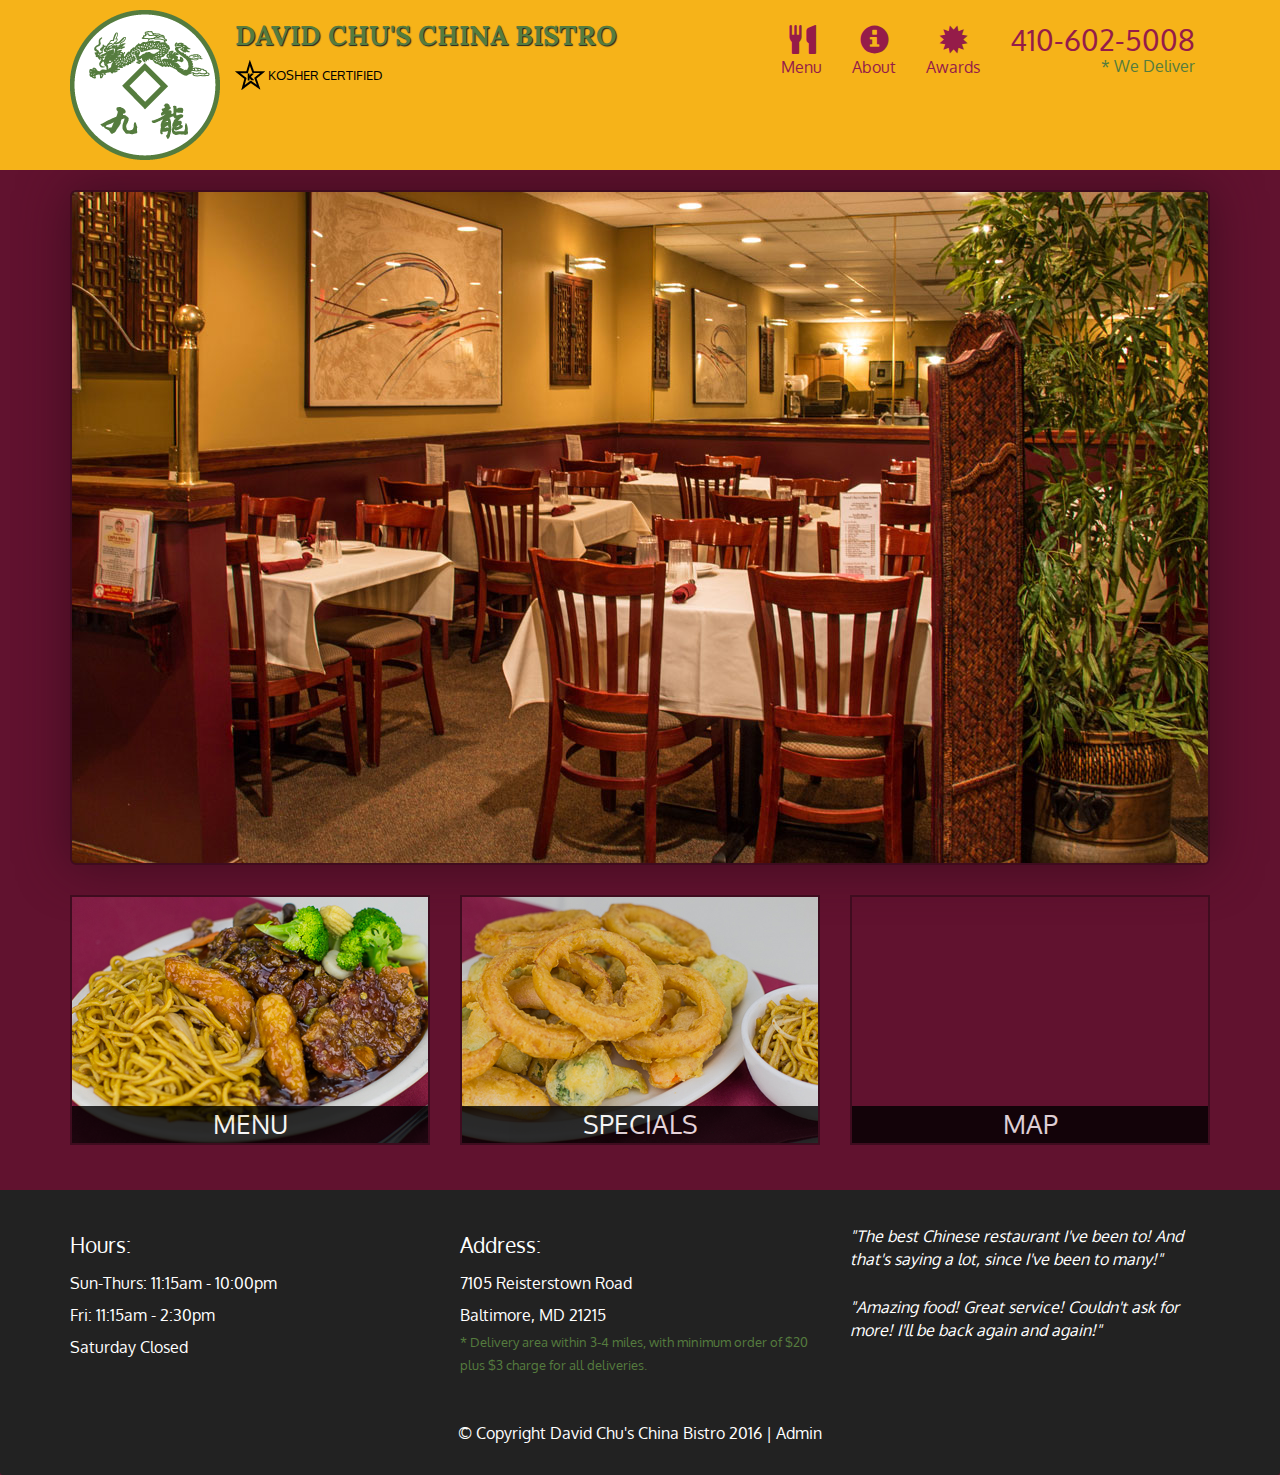
==== assignment5/index.html @ c631d10d "Adding files from Lecture59" ====
<!DOCTYPE html>
<html lang="en">
  <head>
    <meta charset="utf-8">
    <meta http-equiv="X-UA-Compatible" content="IE=edge">
    <meta name="viewport" content="width=device-width, initial-scale=1">
    <title>David Chu's China Bistro</title>
    <link href='https://fonts.googleapis.com/css?family=Oxygen:400,300,700' rel='stylesheet' type='text/css'>
    <link href='https://fonts.googleapis.com/css?family=Lora' rel='stylesheet' type='text/css'>
    <link rel="stylesheet" href="css/bootstrap.min.css">
    <link rel="stylesheet" href="css/restaurant.css">
    <link rel="stylesheet" href="css/common.css">
  </head>
  <body ng-app="restaurant" ng-strict-di>

    <!-- Fixed position loading indicator -->
    <loading class="loading-indicator"></loading>

    <header>
      <nav id="header-nav" class="navbar navbar-default">
        <div class="container">
          <div class="navbar-header">
            <a href="index.html" class="pull-left visible-md visible-lg">
              <div id="logo-img" alt="Logo image"></div>
            </a>

            <div class="navbar-brand">
              <a href="index.html"><h1>David Chu's China Bistro</h1></a>
              <p>
              <img src="images/star-k-logo.png" alt="Kosher certification">
              <span>Kosher Certified</span>
              </p>
            </div>

            <button id="navbarToggle" type="button" class="navbar-toggle collapsed" data-toggle="collapse" data-target="#collapsable-nav" aria-expanded="false">
              <span class="sr-only">Toggle navigation</span>
              <span class="icon-bar"></span>
              <span class="icon-bar"></span>
              <span class="icon-bar"></span>
            </button>
          </div>

          <div id="collapsable-nav" class="collapse navbar-collapse">
            <ul id="nav-list" class="nav navbar-nav navbar-right">
              <li id="navHomeButton" class="visible-xs">
                <a href="index.html">
                  <span class="glyphicon glyphicon-home"></span> Home</a>
              </li>
              <li id="navMenuButton" ui-sref-active="active">
                <a ui-sref="public.menu">
                  <span class="glyphicon glyphicon-cutlery"></span><br class="hidden-xs"> Menu</a>
              </li>
              <li>
                <a href="#">
                  <span class="glyphicon glyphicon-info-sign"></span><br class="hidden-xs"> About</a>
              </li>
              <li>
                <a href="#">
                  <span class="glyphicon glyphicon-certificate"></span><br class="hidden-xs"> Awards</a>
              </li>
              <li id="phone" class="hidden-xs">
                <a href="tel:410-602-5008">
                  <span>410-602-5008</span></a><div>* We Deliver</div>
              </li>
            </ul><!-- #nav-list -->
          </div><!-- .collapse .navbar-collapse -->
        </div><!-- .container -->
      </nav><!-- #header-nav -->
    </header>

    <div id="call-btn" class="visible-xs">
      <a class="btn" href="tel:410-602-5008">
        <span class="glyphicon glyphicon-earphone"></span>
        410-602-5008
      </a>
    </div>
    <div id="xs-deliver" class="text-center visible-xs">* We Deliver</div>

    <ui-view>
      <div class="text-center initial-loading">
        <h2>Loading Site...</h2>
      </div>
    </ui-view>

    <footer class="panel-footer">
      <div class="container">
        <div class="row">
          <section id="hours" class="col-sm-4">
            <span>Hours:</span><br>
            Sun-Thurs: 11:15am - 10:00pm<br>
            Fri: 11:15am - 2:30pm<br>
            Saturday Closed
            <hr class="visible-xs">
          </section>
          <section id="address" class="col-sm-4">
            <span>Address:</span><br>
            7105 Reisterstown Road<br>
            Baltimore, MD 21215
            <p>* Delivery area within 3-4 miles, with minimum order of $20 plus $3 charge for all deliveries.</p>
            <hr class="visible-xs">
          </section>
          <section id="testimonials" class="col-sm-4">
            <p>"The best Chinese restaurant I've been to! And that's saying a lot, since I've been to many!"</p>
            <p>"Amazing food! Great service! Couldn't ask for more! I'll be back again and again!"</p>
          </section>
        </div>
        <div class="text-center">
          &copy; Copyright David Chu's China Bistro 2016 |
          <a ui-sref="admin.auth">Admin</a></div>
      </div>
    </footer>

    <!-- Libs -->
    <script src="lib/jquery-2.1.4.min.js"></script>
    <script src="lib/bootstrap.min.js"></script>
    <script src="lib/angular.min.js"></script>
    <script src="lib/angular-ui-router.min.js"></script>

    <!-- Main Restaurant Module -->
    <script src="src/restaurant.module.js"></script>

    <!-- Common Module -->
    <script src="src/common/common.module.js"></script>
    <script src="src/common/loading/loading.component.js"></script>
    <script src="src/common/loading/loading.interceptor.js"></script>
    <script src="src/common/menu.service.js"></script>

    <!-- Public Module -->
    <script src="src/public/public.module.js"></script>
    <script src="src/public/public.routes.js"></script>
    <script src="src/public/menu/menu.controller.js"></script>
    <script src="src/public/menu-category/menu-category.component.js"></script>
    <script src="src/public/menu-items/menu-items.controller.js"></script>
    <script src="src/public/menu-item/menu-item.component.js"></script>

    <!-- ADMIN SITE -->

    <!--Application files -->

  </body>

</html>
---- assignment5/css/restaurant.css ----
body {
  font-size: 16px;
  color: #fff;
  background-color: #61122f;
  font-family: 'Oxygen', sans-serif;
}

.initial-loading {
  margin-top: 60px;
}

/** HEADER **/
#header-nav {
  background-color: #f6b319;
  border-radius: 0;
  border: 0;
}

#logo-img {
  background: url('../images/restaurant-logo_large.png') no-repeat;
  width: 150px;
  height: 150px;
  margin: 10px 15px 10px 0;
}

.navbar-brand {
  padding-top: 25px;
}
.navbar-brand h1 { /* Restaurant name */
  font-family: 'Lora', serif;
  color: #557c3e;
  font-size: 1.5em;
  text-transform: uppercase;
  font-weight: bold;
  text-shadow: 1px 1px 1px #222;
  margin-top: 0;
  margin-bottom: 0;
  line-height: .75;
}
.navbar-brand a:hover, .navbar-brand a:focus {
  text-decoration: none;
}
.navbar-brand p { /* Kosher cert */
  color: #000;
  text-transform: uppercase;
  font-size: .7em;
  margin-top: 15px;
}
.navbar-brand p span { /* Star-K */
  vertical-align: middle;
}

#nav-list {
  margin-top: 10px;
}
#nav-list a {
  color: #951C49;
  text-align: center;
}
#nav-list a:hover {
  background: #E7E7E7;
}
#nav-list a span {
  font-size: 1.8em;
}

#phone {
  margin-top: 5px;
}
#phone a { /* Phone number */
  text-align: right;
  padding-bottom: 0;
}
#phone div { /* We Deliver */
  color: #557c3e;
  text-align: right;
  padding-right: 15px;
}

.navbar-header button.navbar-toggle, .navbar-header .icon-bar {
  border: 1px solid #61122f;
}
.navbar-header button.navbar-toggle {
  clear: both;
  margin-top: -30px;
}
/* END HEADER */

/* FOOTER */
.panel-footer {
  margin-top: 30px;
  padding-top: 35px;
  padding-bottom: 30px;
  background-color: #222;
  border-top: 0;
}
.panel-footer div.row {
  margin-bottom: 35px;
}
#hours, #address {
  line-height: 2;
}
#hours > span, #address > span {
  font-size: 1.3em;
}
#address p {
  color: #557c3e;
  font-size: .8em;
  line-height: 1.8;
}
#testimonials {
  font-style: italic;
}
#testimonials p:nth-child(2) {
  margin-top: 25px;
}
a[ui-sref="admin.auth"] {
  color: #fff;
}
/* END FOOTER */

/********** Medium devices only **********/
@media (min-width: 992px) and (max-width: 1199px) {
  /* Header */
  #logo-img {
    background: url('../images/restaurant-logo_medium.png') no-repeat;
    width: 100px;
    height: 100px;
    margin: 5px 5px 5px 0;
  }
  /* End Header */
}


/********** Extra small devices only **********/
@media (max-width: 767px) {
  /* Header */
  .navbar-brand {
    padding-top: 10px;
    height: 80px;
  }
  .navbar-brand h1 { /* Restaurant name */
    padding-top: 10px;
    font-size: 5vw; /* 1vw = 1% of viewport width */
  }
  .navbar-brand p { /* Kosher cert */
    font-size: .6em;
    margin-top: 12px;
  }
  .navbar-brand p img { /* Star-K */
    height: 20px;
  }

  #collapsable-nav a { /* Collapsed nav menu text */
    font-size: 1.2em;
  }
  #collapsable-nav a span { /* Collapsed nav menu glyph */
    font-size: 1em;
    margin-right: 5px;
  }

  #call-btn > a {
    font-size: 1.5em;
    display: block;
    margin: 0 20px;
    padding: 10px;
    border: 2px solid #fff;
    background-color: #f6b319;
    color: #951c49;
  }
  #xs-deliver {
    margin-top: 5px;
    font-size: .7em;
    letter-spacing: .1em;
    text-transform: uppercase;
  }
  /* End Header */

  /* Footer */
  .panel-footer section {
    margin-bottom: 30px;
    text-align: center;
  }
  .panel-footer section:nth-child(3) {
    margin-bottom: 0; /* margin already exists on the whole row */
  }
  .panel-footer section hr {
    width: 50%;
  }
  /* End Footer */
}


/********** Super extra small devices Only :-) (e.g., iPhone 4) **********/
@media (max-width: 479px) {
  /* Header */
  .navbar-brand h1 { /* Restaurant name */
    padding-top: 5px;
    font-size: 6vw;
  }
  /* End Header */
}
---- assignment5/css/common.css ----
.loading-indicator {
    display: block;
    width: 70px;
    position: fixed;
    left: 0;
    right: 0;
    margin: 0 auto;
    top: 40%;
    z-index: 100;
    background-color: #FFF;
}

.loading-indicator img {
    width: 70px;
    background-color: #FFF;
}

.ui-view-placeholder {
    margin-top: 60px;
}
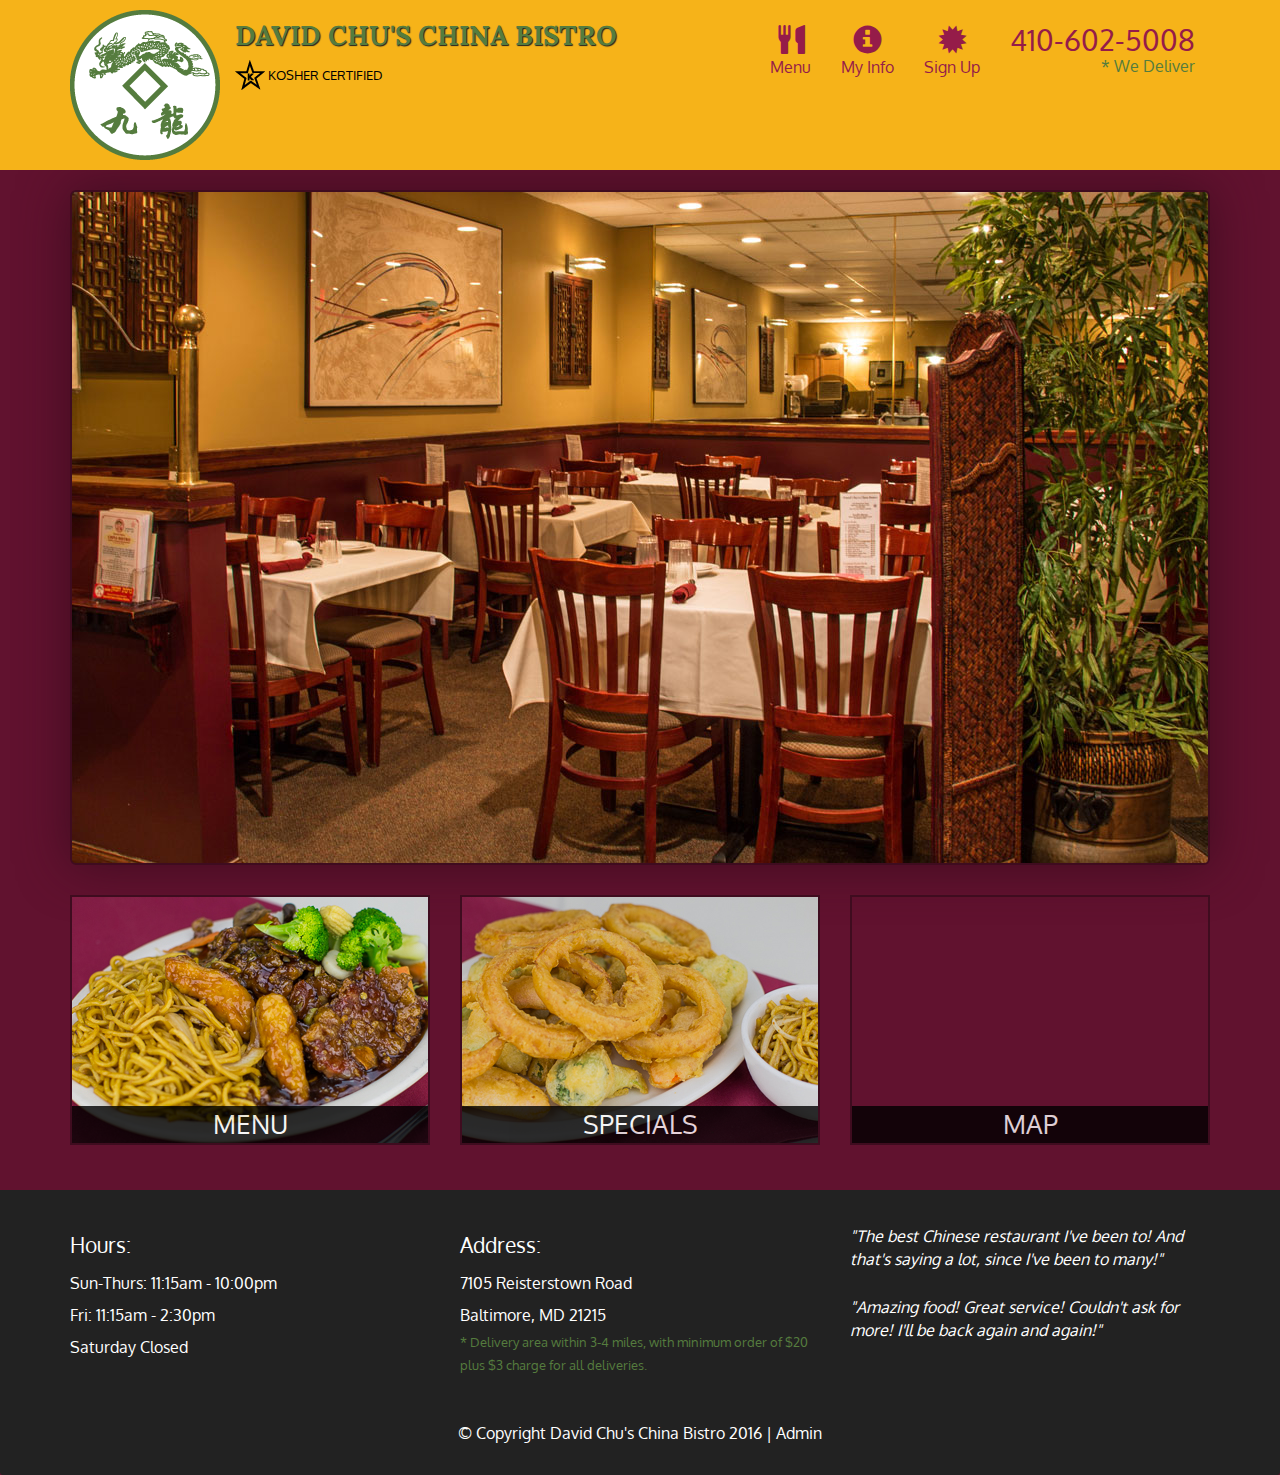
==== commit 21d5e047: "Finishing Homework 5" ====
--- a/assignment5/index.html
+++ b/assignment5/index.html
@@ -1,6 +1,6 @@
 <!DOCTYPE html>
 <html lang="en">
-  <head>
+<head>
     <meta charset="utf-8">
     <meta http-equiv="X-UA-Compatible" content="IE=edge">
     <meta name="viewport" content="width=device-width, initial-scale=1">
@@ -10,133 +10,137 @@
     <link rel="stylesheet" href="css/bootstrap.min.css">
     <link rel="stylesheet" href="css/restaurant.css">
     <link rel="stylesheet" href="css/common.css">
-  </head>
-  <body ng-app="restaurant" ng-strict-di>
 
-    <!-- Fixed position loading indicator -->
-    <loading class="loading-indicator"></loading>
+</head>
+<body ng-app="restaurant" ng-strict-di>
 
-    <header>
-      <nav id="header-nav" class="navbar navbar-default">
+<!-- Fixed position loading indicator -->
+<loading class="loading-indicator"></loading>
+
+<header>
+    <nav id="header-nav" class="navbar navbar-default">
         <div class="container">
-          <div class="navbar-header">
-            <a href="index.html" class="pull-left visible-md visible-lg">
-              <div id="logo-img" alt="Logo image"></div>
-            </a>
+            <div class="navbar-header">
+                <a href="index.html" class="pull-left visible-md visible-lg">
+                    <div id="logo-img" alt="Logo image"></div>
+                </a>
 
-            <div class="navbar-brand">
-              <a href="index.html"><h1>David Chu's China Bistro</h1></a>
-              <p>
-              <img src="images/star-k-logo.png" alt="Kosher certification">
-              <span>Kosher Certified</span>
-              </p>
+                <div class="navbar-brand">
+                    <a href="index.html"><h1>David Chu's China Bistro</h1></a>
+                    <p>
+                        <img src="images/star-k-logo.png" alt="Kosher certification">
+                        <span>Kosher Certified</span>
+                    </p>
+                </div>
+
+                <button id="navbarToggle" type="button" class="navbar-toggle collapsed" data-toggle="collapse" data-target="#collapsable-nav" aria-expanded="false">
+                    <span class="sr-only">Toggle navigation</span>
+                    <span class="icon-bar"></span>
+                    <span class="icon-bar"></span>
+                    <span class="icon-bar"></span>
+                </button>
             </div>
 
-            <button id="navbarToggle" type="button" class="navbar-toggle collapsed" data-toggle="collapse" data-target="#collapsable-nav" aria-expanded="false">
-              <span class="sr-only">Toggle navigation</span>
-              <span class="icon-bar"></span>
-              <span class="icon-bar"></span>
-              <span class="icon-bar"></span>
-            </button>
-          </div>
+            <div id="collapsable-nav" class="collapse navbar-collapse">
+                <ul id="nav-list" class="nav navbar-nav navbar-right">
+                    <li id="navHomeButton" class="visible-xs">
+                        <a href="index.html">
+                            <span class="glyphicon glyphicon-home"></span> Home</a>
+                    </li>
+                    <li id="navMenuButton" ui-sref-active="active">
+                        <a ui-sref="public.menu">
+                            <span class="glyphicon glyphicon-cutlery"></span><br class="hidden-xs"> Menu</a>
+                    </li>
+                    <li>
+                        <a ui-sref="public.info">
+                            <span class="glyphicon glyphicon-info-sign"></span><br class="hidden-xs"> My Info</a>
+                    </li>
+                    <li>
+                        <a ui-sref="public.signup">
+                            <span class="glyphicon glyphicon-certificate"></span><br class="hidden-xs"> Sign Up</a>
+                    </li>
+                    <li id="phone" class="hidden-xs">
+                        <a href="tel:410-602-5008">
+                            <span>410-602-5008</span></a>
+                        <div>* We Deliver</div>
+                    </li>
+                </ul><!-- #nav-list -->
+            </div><!-- .collapse .navbar-collapse -->
+        </div><!-- .container -->
+    </nav><!-- #header-nav -->
+</header>
 
-          <div id="collapsable-nav" class="collapse navbar-collapse">
-            <ul id="nav-list" class="nav navbar-nav navbar-right">
-              <li id="navHomeButton" class="visible-xs">
-                <a href="index.html">
-                  <span class="glyphicon glyphicon-home"></span> Home</a>
-              </li>
-              <li id="navMenuButton" ui-sref-active="active">
-                <a ui-sref="public.menu">
-                  <span class="glyphicon glyphicon-cutlery"></span><br class="hidden-xs"> Menu</a>
-              </li>
-              <li>
-                <a href="#">
-                  <span class="glyphicon glyphicon-info-sign"></span><br class="hidden-xs"> About</a>
-              </li>
-              <li>
-                <a href="#">
-                  <span class="glyphicon glyphicon-certificate"></span><br class="hidden-xs"> Awards</a>
-              </li>
-              <li id="phone" class="hidden-xs">
-                <a href="tel:410-602-5008">
-                  <span>410-602-5008</span></a><div>* We Deliver</div>
-              </li>
-            </ul><!-- #nav-list -->
-          </div><!-- .collapse .navbar-collapse -->
-        </div><!-- .container -->
-      </nav><!-- #header-nav -->
-    </header>
-
-    <div id="call-btn" class="visible-xs">
-      <a class="btn" href="tel:410-602-5008">
+<div id="call-btn" class="visible-xs">
+    <a class="btn" href="tel:410-602-5008">
         <span class="glyphicon glyphicon-earphone"></span>
         410-602-5008
-      </a>
+    </a>
+</div>
+<div id="xs-deliver" class="text-center visible-xs">* We Deliver</div>
+
+<ui-view>
+    <div class="text-center initial-loading">
+        <h2>Loading Site...</h2>
     </div>
-    <div id="xs-deliver" class="text-center visible-xs">* We Deliver</div>
+</ui-view>
 
-    <ui-view>
-      <div class="text-center initial-loading">
-        <h2>Loading Site...</h2>
-      </div>
-    </ui-view>
-
-    <footer class="panel-footer">
-      <div class="container">
+<footer class="panel-footer">
+    <div class="container">
         <div class="row">
-          <section id="hours" class="col-sm-4">
-            <span>Hours:</span><br>
-            Sun-Thurs: 11:15am - 10:00pm<br>
-            Fri: 11:15am - 2:30pm<br>
-            Saturday Closed
-            <hr class="visible-xs">
-          </section>
-          <section id="address" class="col-sm-4">
-            <span>Address:</span><br>
-            7105 Reisterstown Road<br>
-            Baltimore, MD 21215
-            <p>* Delivery area within 3-4 miles, with minimum order of $20 plus $3 charge for all deliveries.</p>
-            <hr class="visible-xs">
-          </section>
-          <section id="testimonials" class="col-sm-4">
-            <p>"The best Chinese restaurant I've been to! And that's saying a lot, since I've been to many!"</p>
-            <p>"Amazing food! Great service! Couldn't ask for more! I'll be back again and again!"</p>
-          </section>
+            <section id="hours" class="col-sm-4">
+                <span>Hours:</span><br>
+                Sun-Thurs: 11:15am - 10:00pm<br>
+                Fri: 11:15am - 2:30pm<br>
+                Saturday Closed
+                <hr class="visible-xs">
+            </section>
+            <section id="address" class="col-sm-4">
+                <span>Address:</span><br>
+                7105 Reisterstown Road<br>
+                Baltimore, MD 21215
+                <p>* Delivery area within 3-4 miles, with minimum order of $20 plus $3 charge for all deliveries.</p>
+                <hr class="visible-xs">
+            </section>
+            <section id="testimonials" class="col-sm-4">
+                <p>"The best Chinese restaurant I've been to! And that's saying a lot, since I've been to many!"</p>
+                <p>"Amazing food! Great service! Couldn't ask for more! I'll be back again and again!"</p>
+            </section>
         </div>
         <div class="text-center">
-          &copy; Copyright David Chu's China Bistro 2016 |
-          <a ui-sref="admin.auth">Admin</a></div>
-      </div>
-    </footer>
+            &copy; Copyright David Chu's China Bistro 2016 |
+            <a ui-sref="admin.auth">Admin</a></div>
+    </div>
+</footer>
 
-    <!-- Libs -->
-    <script src="lib/jquery-2.1.4.min.js"></script>
-    <script src="lib/bootstrap.min.js"></script>
-    <script src="lib/angular.min.js"></script>
-    <script src="lib/angular-ui-router.min.js"></script>
+<!-- Libs -->
+<script src="lib/jquery-2.1.4.min.js"></script>
+<script src="lib/bootstrap.min.js"></script>
+<script src="lib/angular.min.js"></script>
+<script src="lib/angular-ui-router.min.js"></script>
 
-    <!-- Main Restaurant Module -->
-    <script src="src/restaurant.module.js"></script>
+<!-- Main Restaurant Module -->
+<script src="src/restaurant.module.js"></script>
 
-    <!-- Common Module -->
-    <script src="src/common/common.module.js"></script>
-    <script src="src/common/loading/loading.component.js"></script>
-    <script src="src/common/loading/loading.interceptor.js"></script>
-    <script src="src/common/menu.service.js"></script>
+<!-- Common Module -->
+<script src="src/common/common.module.js"></script>
+<script src="src/common/loading/loading.component.js"></script>
+<script src="src/common/loading/loading.interceptor.js"></script>
+<script src="src/common/menu.service.js"></script>
 
-    <!-- Public Module -->
-    <script src="src/public/public.module.js"></script>
-    <script src="src/public/public.routes.js"></script>
-    <script src="src/public/menu/menu.controller.js"></script>
-    <script src="src/public/menu-category/menu-category.component.js"></script>
-    <script src="src/public/menu-items/menu-items.controller.js"></script>
-    <script src="src/public/menu-item/menu-item.component.js"></script>
+<!-- Public Module -->
+<script src="src/public/public.module.js"></script>
+<script src="src/public/public.routes.js"></script>
+<script src="src/public/menu/menu.controller.js"></script>
+<script src="src/public/menu-category/menu-category.component.js"></script>
+<script src="src/public/menu-items/menu-items.controller.js"></script>
+<script src="src/public/menu-item/menu-item.component.js"></script>
+<script src="src/public/info/info.controller.js"></script>
+<script src="src/public/info/signUp.controller.js"></script>
 
-    <!-- ADMIN SITE -->
+<!-- ADMIN SITE -->
 
-    <!--Application files -->
+<!--Application files -->
 
-  </body>
+</body>
 
 </html>
